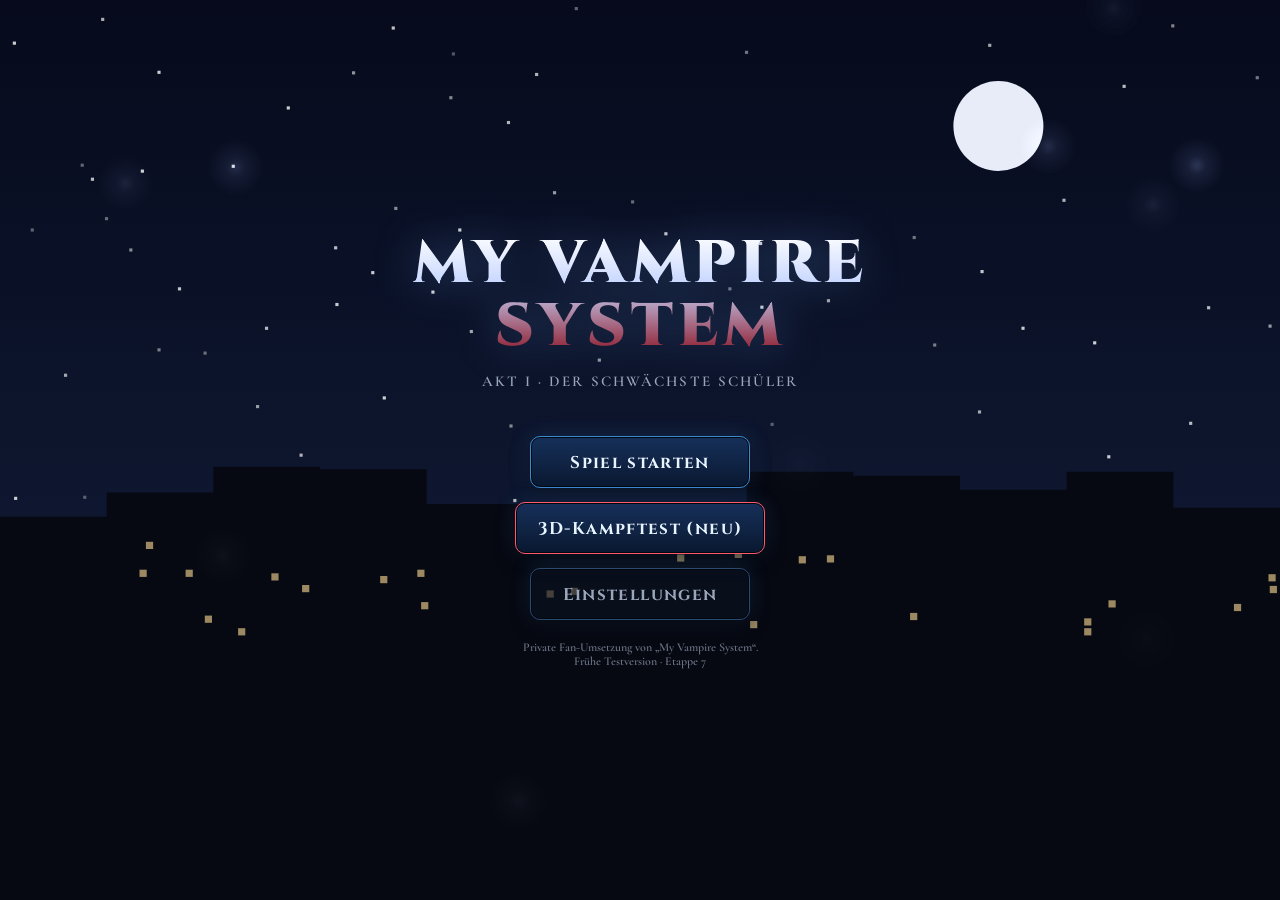
==== vampirsystem/game/index.html @ c1af9507 "Etappe 1 in 3D: Prüfplatz, Akademiehof (Tag/Nacht, begehbar), Trainingshalle, Messsäule, Trainingsge" ====
<!DOCTYPE html>
<html lang="de">
<head>
<meta charset="utf-8">
<title>My Vampire System</title>
<meta name="viewport" content="width=device-width, initial-scale=1, maximum-scale=1, user-scalable=no, viewport-fit=cover">
<meta name="description" content="My Vampire System – private Fan-Umsetzung als Story-Action-Spiel fürs Handy.">
<meta name="theme-color" content="#05060c">
<meta name="mobile-web-app-capable" content="yes">
<meta name="apple-mobile-web-app-capable" content="yes">
<meta name="apple-mobile-web-app-status-bar-style" content="black-translucent">
<meta name="apple-mobile-web-app-title" content="Vampire System">
<link rel="apple-touch-icon" href="icons/apple-touch-icon.png">
<link rel="icon" href="icons/icon-192.png">
<link rel="stylesheet" href="style.css?v=1">
</head>
<body>
<canvas id="game"></canvas>
<div id="ui"></div>
<!--SCRIPTS-->
<script src="src/00-core.js?v=1"></script>
<script src="src/01-artkit.js?v=1"></script>
<script src="src/02-figures.js?v=1"></script>
<script src="src/03-platform.js?v=1"></script>
<script src="src/04-combat.js?v=1"></script>
<script src="src/05-render.js?v=1"></script>
<script src="src/06-story.js?v=1"></script>
<script src="src/07-missions.js?v=1"></script>
<script src="src/09-progress.js?v=1"></script>
<script src="src/10-vr.js?v=1"></script>
<script src="src/11-portal.js?v=1"></script>
<script src="src/12-caladi.js?v=1"></script>
<script src="src/13-three.js?v=1"></script>
<script src="src/14-figur3d.js?v=1"></script>
<script src="src/15-arena3d.js?v=1"></script>
<script src="src/16-test3d.js?v=1"></script>
<script src="src/17-anim3d.js?v=1"></script>
<script src="src/18-orte-e1.js?v=1"></script>
<script src="src/08-main.js?v=1"></script>
<!--/SCRIPTS-->
<script type="importmap">{"imports":{"three":"./vendor/three.module.min.js","three/addons/":"./vendor/addons/"}}</script>
<script type="module">
import * as T3 from 'three';
import { EffectComposer } from 'three/addons/postprocessing/EffectComposer.js';
import { RenderPass } from 'three/addons/postprocessing/RenderPass.js';
import { ShaderPass } from 'three/addons/postprocessing/ShaderPass.js';
import { UnrealBloomPass } from 'three/addons/postprocessing/UnrealBloomPass.js';
import { OutputPass } from 'three/addons/postprocessing/OutputPass.js';
window.THREE_PP = { EffectComposer, RenderPass, ShaderPass, UnrealBloomPass, OutputPass };
window.THREE = T3;
</script>
</body>
</html>
---- vampirsystem/game/style.css ----
@font-face { font-family: 'Cinzel'; src: url(fonts/cinzel.woff2) format('woff2'); font-weight: 400 900; font-display: swap; }
@font-face { font-family: 'Cormorant Garamond'; src: url(fonts/cormorant-700.woff2) format('woff2'); font-weight: 300 700; font-display: swap; }

:root {
  --bg: #05060c; --sys: #6ec8ff; --sys2: #bfe6ff; --sysbg: rgba(6, 16, 34, .92); --sysline: #3a8ad0;
  --blood: #ff3a4e; --gold: #e8c77a; --text: #eef2f8; --dim: #9aa6ba;
  --safe-t: env(safe-area-inset-top, 0px); --safe-b: env(safe-area-inset-bottom, 0px);
  --safe-l: env(safe-area-inset-left, 0px); --safe-r: env(safe-area-inset-right, 0px);
}
* { margin: 0; padding: 0; box-sizing: border-box; -webkit-tap-highlight-color: transparent; }
html, body { width: 100%; height: 100%; overflow: hidden; background: var(--bg); color: var(--text);
  overscroll-behavior: none; touch-action: none; -webkit-user-select: none; user-select: none; -webkit-touch-callout: none;
  font-family: 'Cormorant Garamond', Georgia, serif; font-weight: 600; }
body { position: fixed; inset: 0; }
canvas#game { position: absolute; inset: 0; display: block; touch-action: none; }
#ui { position: absolute; inset: 0; pointer-events: none; z-index: 5; }
#ui .screen, #ui button, #ui .interactive { pointer-events: auto; }
.cinzel { font-family: 'Cinzel', serif; letter-spacing: .06em; }

/* ------------------------------------------------ Bildschirme */
.screen { position: absolute; inset: 0; display: flex; flex-direction: column; align-items: center; justify-content: center; gap: 14px;
  padding: calc(18px + var(--safe-t)) calc(18px + var(--safe-r)) calc(18px + var(--safe-b)) calc(18px + var(--safe-l)); }
.screen.dim { background: radial-gradient(120% 90% at 50% 20%, rgba(10, 20, 40, .7) 0%, rgba(2, 4, 10, .92) 75%); }
.title { font-family: 'Cinzel', serif; font-weight: 900; text-align: center; line-height: 1.05; font-size: clamp(34px, 11vw, 60px); letter-spacing: .08em;
  background: linear-gradient(180deg, #ffffff 0%, #c9d8ff 40%, #8a1020 100%); -webkit-background-clip: text; background-clip: text; color: transparent;
  filter: drop-shadow(0 0 22px rgba(110, 170, 255, .35)); }
.subtitle { color: var(--dim); letter-spacing: .14em; font-size: 15px; text-align: center; }
.foot { color: #6a7486; font-size: 12px; text-align: center; margin-top: 6px; }
.btn { font-family: 'Cinzel', serif; font-weight: 700; letter-spacing: .08em; color: #e8f4ff; font-size: 17px; min-width: 220px;
  background: linear-gradient(180deg, #16305a 0%, #0a1830 100%); border: 1.5px solid var(--sysline); border-radius: 10px;
  padding: 13px 22px; min-height: 52px; box-shadow: 0 0 0 1px #02060e inset, 0 6px 18px rgba(0,0,0,.5), 0 0 22px rgba(80,160,255,.18); cursor: pointer; }
.btn:active { transform: scale(.97); filter: brightness(1.3); }
.btn.ghost { background: rgba(10, 18, 34, .6); border-color: #2a4a70; color: var(--dim); }

/* ------------------------------------------------ System-Fenster (wie im Roman) */
.sys { width: min(460px, 100%); background: var(--sysbg); border: 1.5px solid var(--sysline); border-radius: 6px;
  box-shadow: 0 0 0 1px rgba(110,200,255,.15) inset, 0 0 30px rgba(60,150,255,.35); padding: 14px 16px; color: var(--sys2);
  font-family: 'Cinzel', serif; animation: sysin .25s ease-out; }
@keyframes sysin { from { transform: scale(.94); opacity: 0; } to { transform: none; opacity: 1; } }
.sys .head { color: var(--sys); font-weight: 800; letter-spacing: .16em; font-size: 13px; border-bottom: 1px solid rgba(110,200,255,.35); padding-bottom: 7px; margin-bottom: 9px; }
.sys .line { font-family: 'Cormorant Garamond', serif; font-size: 18px; line-height: 1.35; color: #e6f4ff; }
.sys .line + .line { margin-top: 6px; }
.sys .kv { display: grid; grid-template-columns: 1fr auto; gap: 4px 14px; font-family: 'Cormorant Garamond', serif; font-size: 18px; }
.sys .kv span:nth-child(even) { text-align: right; color: #fff; font-variant-numeric: tabular-nums; }
.sys .quest { font-family: 'Cormorant Garamond', serif; font-size: 17px; color: #ffe6a0; margin-top: 8px; }
.tap { color: #6a7a92; font-size: 12px; letter-spacing: .14em; text-align: center; margin-top: 10px; font-family: 'Cinzel', serif; }

/* ------------------------------------------------ Story-Szenen */
.scene { position: absolute; inset: 0; display: flex; flex-direction: column; justify-content: flex-end; align-items: center;
  padding: calc(18px + var(--safe-t)) calc(14px + var(--safe-r)) calc(22px + var(--safe-b)) calc(14px + var(--safe-l)); gap: 12px; }
.scene canvas.portrait { position: absolute; left: 50%; top: 12%; transform: translateX(-50%); width: min(80vw, 380px); height: auto; pointer-events: none; }
.box { width: min(520px, 100%); background: rgba(4, 6, 12, .9); border: 1px solid #2a3a54; border-radius: 10px; padding: 14px 16px 12px;
  box-shadow: 0 10px 30px rgba(0,0,0,.6); animation: sysin .2s ease-out; }
.box .who { font-family: 'Cinzel', serif; font-weight: 800; letter-spacing: .12em; font-size: 14px; margin-bottom: 6px; color: var(--gold); }
.box .txt { font-size: 19px; line-height: 1.4; }
.box.narr .txt { font-style: italic; color: #d8dfec; }

/* ------------------------------------------------ Kampf-HUD */
.hud { position: absolute; inset: 0; pointer-events: none; }
.hud .me { position: absolute; left: calc(12px + var(--safe-l)); top: calc(10px + var(--safe-t)); width: min(46vw, 210px); }
.hud .nm { font-family: 'Cinzel', serif; font-weight: 800; font-size: 13px; letter-spacing: .1em; text-shadow: 0 1px 3px #000; }
.hud .nm { white-space: nowrap; }
.hud .nm small { color: var(--dim); font-weight: 600; margin-left: 6px; font-size: 11px; }
.bar { height: 9px; background: rgba(0,0,0,.6); border: 1px solid rgba(255,255,255,.18); border-radius: 5px; overflow: hidden; margin-top: 4px; }
.bar i { display: block; height: 100%; width: 100%; transition: width .12s; }
.bar.hp i { background: linear-gradient(90deg, #a0102a, #ff4a5a); }
.bar.st i { background: linear-gradient(90deg, #2a8a5a, #7affb0); }
.bar.st.low i { background: linear-gradient(90deg, #6a5a1a, #ffd04a); }
.hud .hpnum { font-size: 13px; color: #ffd0d6; font-variant-numeric: tabular-nums; margin-top: 2px; text-shadow: 0 1px 2px #000; }
.hud .foe { position: absolute; left: 50%; transform: translateX(-50%); top: calc(100px + var(--safe-t)); width: min(70vw, 320px); text-align: center; }
.hud .foe .bar { height: 7px; }
.hud .foe .bar i { background: linear-gradient(90deg, #d8781e, #ffc04a); }
.hud .pause { position: absolute; right: calc(12px + var(--safe-r)); top: calc(10px + var(--safe-t)); width: 44px; height: 44px; border-radius: 10px;
  background: rgba(6,12,24,.7); border: 1px solid #2a4a70; color: var(--sys2); font-size: 18px; pointer-events: auto; }
.hud .hint { position: absolute; left: 50%; transform: translateX(-50%); bottom: calc(220px + var(--safe-b)); width: min(90vw, 420px); text-align: center;
  font-size: 19px; color: #fff; text-shadow: 0 2px 6px #000, 0 0 12px rgba(0,0,0,.8); transition: opacity .3s; }
.hud .banner { position: absolute; left: 50%; top: 34%; transform: translate(-50%, -50%); font-family: 'Cinzel', serif; font-weight: 900; font-size: clamp(28px, 9vw, 46px);
  letter-spacing: .12em; color: #fff; text-shadow: 0 0 18px rgba(110,200,255,.9), 0 2px 4px #000; white-space: nowrap; animation: banner 1.1s ease-out forwards; }
@keyframes banner { 0% { transform: translate(-50%, -50%) scale(1.5); opacity: 0; } 15% { transform: translate(-50%, -50%) scale(1); opacity: 1; } 75% { opacity: 1; } 100% { opacity: 0; } }
.hud .sysmsg { position: absolute; left: 50%; transform: translateX(-50%); top: calc(128px + var(--safe-t)); width: min(86vw, 360px); pointer-events: none; }
.hud .sysmsg .sys { padding: 9px 12px; }
.hud .sysmsg .sys .line { font-size: 16px; }

/* Knoepfe rechts unten (Daumen-Bogen) */
.pad { position: absolute; right: calc(10px + var(--safe-r)); bottom: calc(14px + var(--safe-b)); width: 210px; height: 200px; pointer-events: none; }
.pad button { position: absolute; border-radius: 50%; pointer-events: auto; touch-action: none; color: #eaf6ff; font-family: 'Cinzel', serif; font-weight: 800;
  letter-spacing: .06em; border: 2px solid rgba(140,200,255,.55); background: radial-gradient(circle at 40% 35%, rgba(60,110,190,.55), rgba(10,20,40,.75));
  box-shadow: 0 4px 14px rgba(0,0,0,.5), 0 0 16px rgba(80,160,255,.2); display: flex; align-items: center; justify-content: center; text-align: center; line-height: 1.05; }
.pad button.on { filter: brightness(1.6); transform: scale(.94); }
.pad .atk { width: 96px; height: 96px; right: 0; bottom: 0; font-size: 14px; }
.pad .atk.charge { box-shadow: 0 0 0 4px rgba(255,200,90,.7), 0 0 26px rgba(255,180,60,.7); }
.pad .dodge { width: 68px; height: 68px; right: 104px; bottom: 4px; font-size: 10.5px; }
.pad .insp { width: 58px; height: 58px; right: 78px; bottom: 112px; font-size: 10px; }
.pad .skill { width: 68px; height: 68px; right: 4px; bottom: 106px; font-size: 10px; border-color: rgba(255,90,110,.75); background: radial-gradient(circle at 40% 35%, rgba(190,30,60,.7), rgba(40,4,12,.85)); flex-direction: column; }
.pad .skill small { font-size: 9px; color: #ffb0b8; margin-top: 2px; }
.pad .insp.off { display: none; }
.pad button.cd { opacity: .45; }
.stickzone { position: absolute; left: 0; bottom: 0; width: 55%; height: 62%; pointer-events: auto; touch-action: none; }
.stick { position: absolute; width: 120px; height: 120px; margin: -60px 0 0 -60px; border-radius: 50%; border: 2px solid rgba(160,200,255,.3);
  background: radial-gradient(circle, rgba(40,70,120,.15), rgba(10,20,40,.35)); pointer-events: none; }
.stick i { position: absolute; left: 50%; top: 50%; width: 52px; height: 52px; margin: -26px 0 0 -26px; border-radius: 50%;
  background: radial-gradient(circle at 40% 35%, rgba(200,230,255,.8), rgba(80,130,210,.6)); box-shadow: 0 0 12px rgba(120,180,255,.5); }
.inspect { position: absolute; left: 50%; bottom: calc(230px + var(--safe-b)); transform: translateX(-50%); width: min(86vw, 340px); pointer-events: none; }

.hud .goal { margin-top: 8px; font-size: 14px; text-shadow: 0 1px 3px #000, 0 0 6px #000; }
.hud .goal .gh { font-family: 'Cinzel', serif; font-weight: 800; font-size: 11px; letter-spacing: .14em; color: var(--sys); }
.hud .goal .gq { color: #ffe6a0; margin-top: 2px; }
.hud .goal .gd { color: #cfe0f0; font-size: 13px; }
.hud .goal .gd.bad { color: #ff8a8a; }
.sunchip { position: absolute; left: 50%; transform: translateX(-50%); top: calc(150px + var(--safe-t)); white-space: nowrap; padding: 5px 12px; border-radius: 20px;
  background: rgba(255,190,60,.85); color: #2a1604; font-family: 'Cinzel', serif; font-weight: 800; font-size: 11px; letter-spacing: .1em; opacity: 0; transition: opacity .2s; }
.sunchip.on { opacity: 1; }
.pad .atk.act { background: radial-gradient(circle at 40% 35%, rgba(255,210,120,.7), rgba(80,50,10,.8)); border-color: #ffe6a0; font-size: 13px; }

.bar.xp { height: 4px; margin-top: 3px; }
.bar.xp i { background: linear-gradient(90deg, #3a8ad0, #9ad8ff); }
.hud .statusbtn { right: calc(62px + var(--safe-r)); font-size: 20px; }
.statuswin .expbar { height: 8px; background: rgba(0,0,0,.5); border: 1px solid #2a4a70; border-radius: 4px; margin-top: 8px; overflow: hidden; }
.statuswin .expbar i { display: block; height: 100%; background: linear-gradient(90deg, #3a8ad0, #9ad8ff); }
.statuswin .expnum { font-family: 'Cormorant Garamond', serif; font-size: 14px; color: #9ab; margin-top: 2px; }
.strow { display: flex; align-items: center; gap: 10px; margin-top: 8px; font-family: 'Cormorant Garamond', serif; font-size: 18px; color: #e6f4ff; }
.strow span { flex: 1; display: flex; flex-direction: column; }
.strow small { font-size: 13px; color: #8a9ab0; }
.strow b { min-width: 28px; text-align: right; font-variant-numeric: tabular-nums; }
.strow .plus { width: 40px; height: 40px; border-radius: 8px; border: 1.5px solid var(--sysline); background: #10284a; color: #fff; font-size: 22px; font-weight: 800; }
.strow .plus:disabled { opacity: .3; }

.pad .skill.s2 { right: 4px; bottom: 182px; border-color: rgba(150,210,255,.75); background: radial-gradient(circle at 40% 35%, rgba(60,120,200,.7), rgba(6,16,34,.85)); }
.pad .skill.s3 { right: 80px; bottom: 180px; border-color: rgba(255,210,120,.75); background: radial-gradient(circle at 40% 35%, rgba(200,150,60,.7), rgba(34,22,6,.85)); }
.pad { height: 260px; }
.hud .party { position: absolute; left: calc(10px + var(--safe-l)); bottom: calc(18px + var(--safe-b)); display: flex; flex-direction: column; gap: 6px; pointer-events: none; z-index: 2; }
.hud .party .pm { pointer-events: auto; width: 96px; height: 40px; border-radius: 10px; border: 1.5px solid var(--c); background: rgba(6,10,20,.75); color: #fff;
  font-family: 'Cinzel', serif; font-size: 11px; font-weight: 800; letter-spacing: .06em; position: relative; overflow: hidden; text-align: left; padding: 4px 8px; }
.hud .party .pm i { position: absolute; left: 0; bottom: 0; height: 4px; background: var(--c); }
.hud .party .pm.on { background: rgba(40,60,100,.85); box-shadow: 0 0 12px var(--c); }
.hud .party .pm.dead { opacity: .35; }
.hud .bank { position: absolute; left: calc(12px + var(--safe-l)); bottom: calc(168px + var(--safe-b)); display: flex; align-items: center; gap: 6px; font-family: 'Cinzel', serif; font-size: 10px; color: #ffb0b8; text-shadow: 0 1px 2px #000; }
.hud .bank i { display: block; width: 70px; height: 6px; background: rgba(0,0,0,.6); border: 1px solid rgba(255,90,110,.5); border-radius: 3px; overflow: hidden; }
.hud .bank i b { display: block; height: 100%; background: linear-gradient(90deg, #8a0a1e, #ff4a5a); }
.hud .bank small { font-size: 10px; }

.vrlist { width: min(460px, 100%); display: flex; flex-direction: column; gap: 6px; }
.vrrow { display: grid; grid-template-columns: 1fr auto; text-align: left; gap: 2px 10px; padding: 10px 12px; border-radius: 8px; border: 1px solid #1e6a80;
  background: rgba(6, 24, 34, .85); color: #dff8ff; font-family: 'Cormorant Garamond', serif; font-size: 16px; }
.vrrow b { font-family: 'Cinzel', serif; font-size: 13px; letter-spacing: .06em; color: #5ff0ff; }
.vrrow small { grid-column: 1; color: #9ab8c8; font-size: 14px; }
.vrrow span { grid-row: 1 / span 2; grid-column: 2; align-self: center; color: #ffe6a0; font-family: 'Cinzel', serif; font-size: 12px; }
.vrrow.locked { opacity: .45; }
/* Etappe 6: Blood Spray, Schatten, MC-Leiste */
.pad { width: 230px; }
.pad .skill.s4 { width: 60px; height: 60px; right: 150px; bottom: 104px; font-size: 9.5px; }
.pad .skill.s5 { width: 60px; height: 60px; right: 156px; bottom: 178px; font-size: 9.5px; border-color: rgba(200,160,255,.75); background: radial-gradient(circle at 40% 35%, rgba(90,40,150,.75), rgba(14,4,26,.88)); }
.pad .skill.s5 small { color: #d8c0ff; }
.bar.mc { height: 5px; margin-top: 3px; }
.bar.mc i { background: linear-gradient(90deg, #4a1a8a, #c8a0ff); }
/* 3D-Modus: Kampf-Oberflaeche im Stil moderner Action-Spiele */
.hud.h3d .pad button { background: radial-gradient(circle at 50% 40%, rgba(40,48,70,.72), rgba(6,8,16,.82)); border: 1.5px solid rgba(220,235,255,.55); box-shadow: 0 0 12px rgba(0,0,0,.6), inset 0 0 10px rgba(120,170,255,.18); text-shadow: 0 1px 3px #000; }
.hud.h3d .pad button::after { content: ''; position: absolute; inset: -4px; border-radius: 50%; pointer-events: none;
  background: conic-gradient(rgba(0,0,0,.62) calc(var(--cd, 0) * 360deg), transparent 0); -webkit-mask: radial-gradient(circle, #000 64%, transparent 65%); mask: radial-gradient(circle, #000 64%, transparent 65%); }
.hud.h3d .pad .atk { border: 2px solid rgba(255,255,255,.8); background: radial-gradient(circle at 50% 38%, rgba(70,110,190,.75), rgba(8,14,34,.85)); font-size: 15px; letter-spacing: .06em; }
.hud.h3d .pad .skill { border-color: rgba(255,110,130,.8); }
.hud.h3d .pad .skill.s2 { border-color: rgba(140,200,255,.85); }
.hud.h3d .pad .skill.s3 { border-color: rgba(255,210,120,.85); }
.hud.h3d .pad .dodge { border-color: rgba(160,255,220,.7); }
.hud.h3d .me { background: linear-gradient(90deg, rgba(4,6,14,.65), rgba(4,6,14,0)); padding: 6px 10px 8px; border-radius: 6px; }
.hud.h3d .bar.hp i { background: linear-gradient(90deg, #d8102a, #ff6070); box-shadow: 0 0 8px rgba(255,60,80,.7); }
.hud.h3d .foe .bar i { background: linear-gradient(90deg, #ff3a4e, #ff9a5a); box-shadow: 0 0 8px rgba(255,80,60,.7); }
.hud.h3d .hint { top: calc(250px + var(--safe-t, 0px)); bottom: auto; font-size: 15px; }
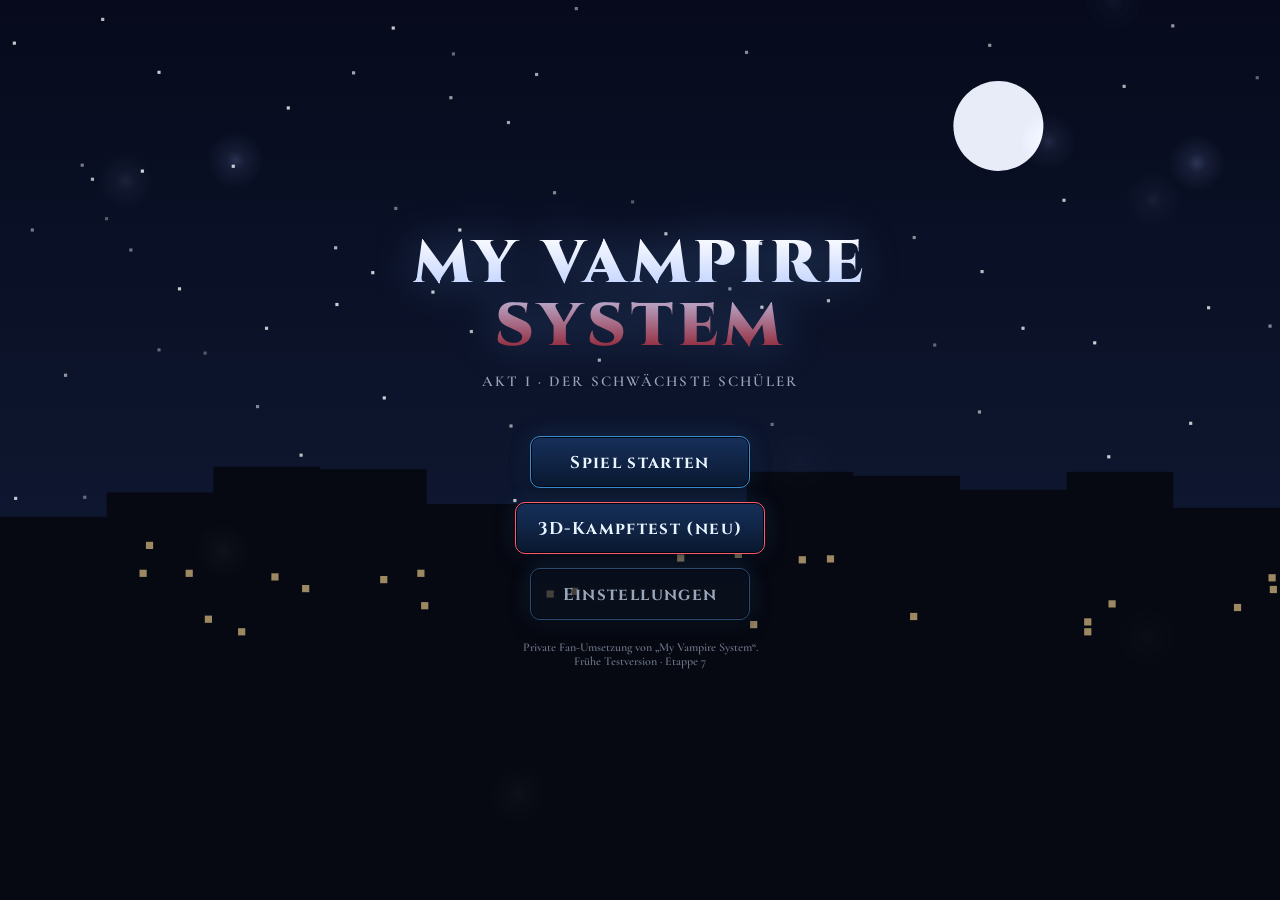
==== commit f931b805: "Etappe 2 in 3D: Park bei Nacht, Hof-Kulisse für Kämpfe, Rylees Metallschild, Monos Haltung und Auswe" ====
--- a/vampirsystem/game/index.html
+++ b/vampirsystem/game/index.html
@@ -36,6 +36,7 @@
 <script src="src/16-test3d.js?v=1"></script>
 <script src="src/17-anim3d.js?v=1"></script>
 <script src="src/18-orte-e1.js?v=1"></script>
+<script src="src/19-orte-e2.js?v=1"></script>
 <script src="src/08-main.js?v=1"></script>
 <!--/SCRIPTS-->
 <script type="importmap">{"imports":{"three":"./vendor/three.module.min.js","three/addons/":"./vendor/addons/"}}</script>
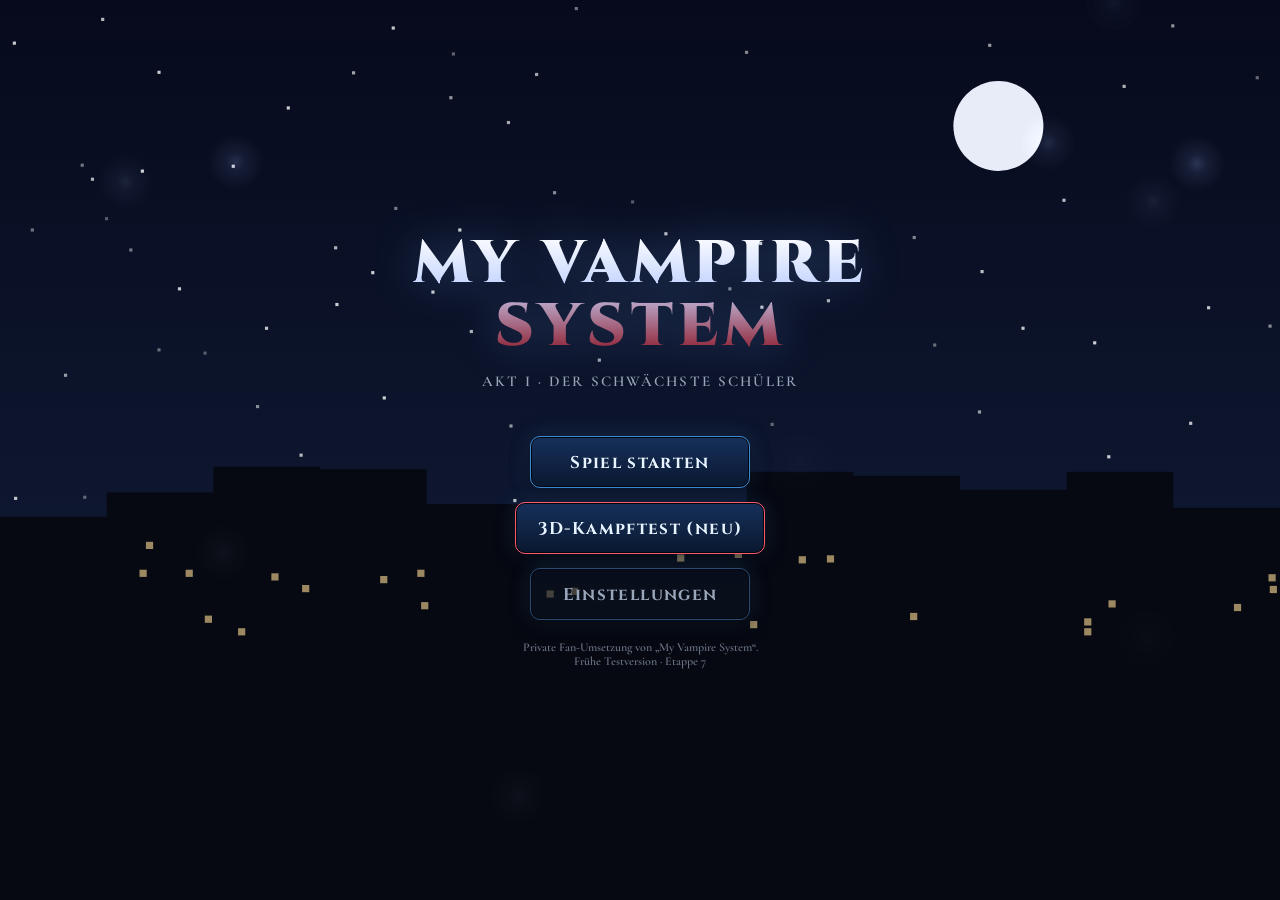
==== commit 42c58449: "Akademiehof 60 % größer mit mehr Bäumen und Bänken, Rückkehr vor die Tür des verlassenen Gebäudes Co" ====
--- a/vampirsystem/game/index.html
+++ b/vampirsystem/game/index.html
@@ -37,6 +37,7 @@
 <script src="src/17-anim3d.js?v=1"></script>
 <script src="src/18-orte-e1.js?v=1"></script>
 <script src="src/19-orte-e2.js?v=1"></script>
+<script src="src/20-hub.js?v=1"></script>
 <script src="src/08-main.js?v=1"></script>
 <!--/SCRIPTS-->
 <script type="importmap">{"imports":{"three":"./vendor/three.module.min.js","three/addons/":"./vendor/addons/"}}</script>
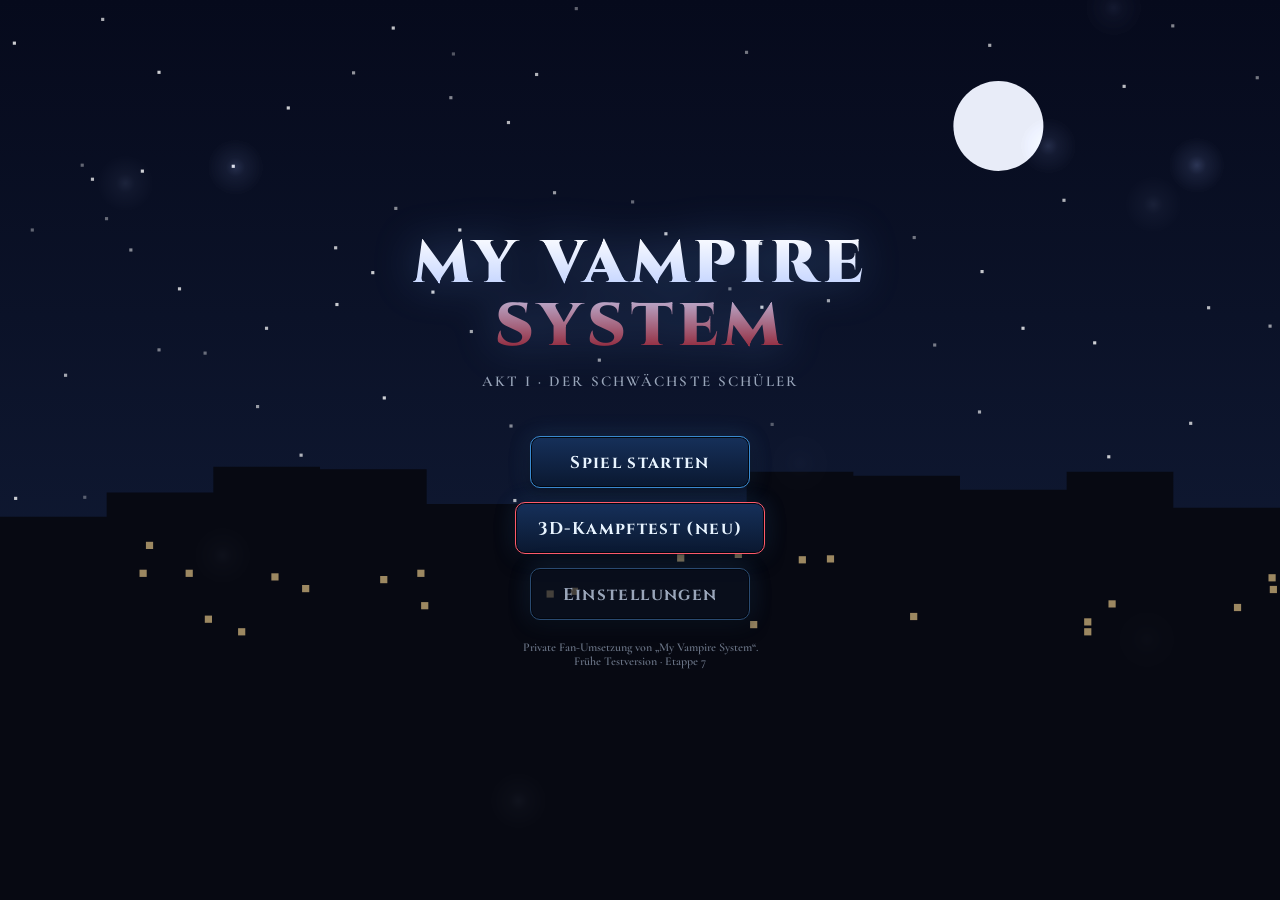
==== commit 354c4f59: "Etappe 3 in 3D: Speer mit Stoß/Fegen und Windwirbel, Leos Schwerthiebe mit Nachbildern, Dach des Woh" ====
--- a/vampirsystem/game/index.html
+++ b/vampirsystem/game/index.html
@@ -38,6 +38,7 @@
 <script src="src/18-orte-e1.js?v=1"></script>
 <script src="src/19-orte-e2.js?v=1"></script>
 <script src="src/20-hub.js?v=1"></script>
+<script src="src/21-e3.js?v=1"></script>
 <script src="src/08-main.js?v=1"></script>
 <!--/SCRIPTS-->
 <script type="importmap">{"imports":{"three":"./vendor/three.module.min.js","three/addons/":"./vendor/addons/"}}</script>
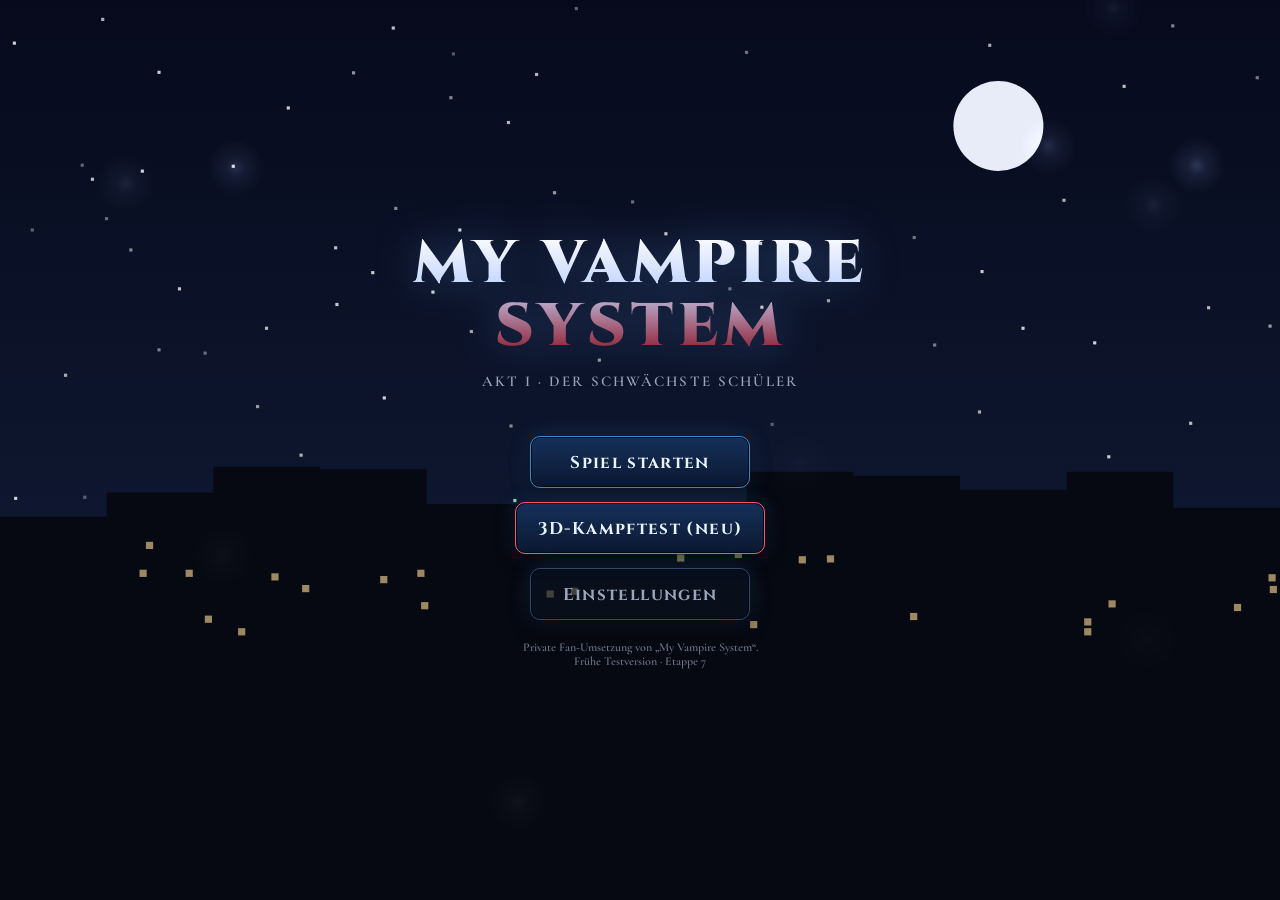
==== commit 8029a540: "Etappe 4 in 3D: Aula mit Bühne, Vorhang und Scheinwerfern, Monos lebende Peitsche, leuchtende Hände," ====
--- a/vampirsystem/game/index.html
+++ b/vampirsystem/game/index.html
@@ -39,6 +39,7 @@
 <script src="src/19-orte-e2.js?v=1"></script>
 <script src="src/20-hub.js?v=1"></script>
 <script src="src/21-e3.js?v=1"></script>
+<script src="src/22-e4.js?v=1"></script>
 <script src="src/08-main.js?v=1"></script>
 <!--/SCRIPTS-->
 <script type="importmap">{"imports":{"three":"./vendor/three.module.min.js","three/addons/":"./vendor/addons/"}}</script>
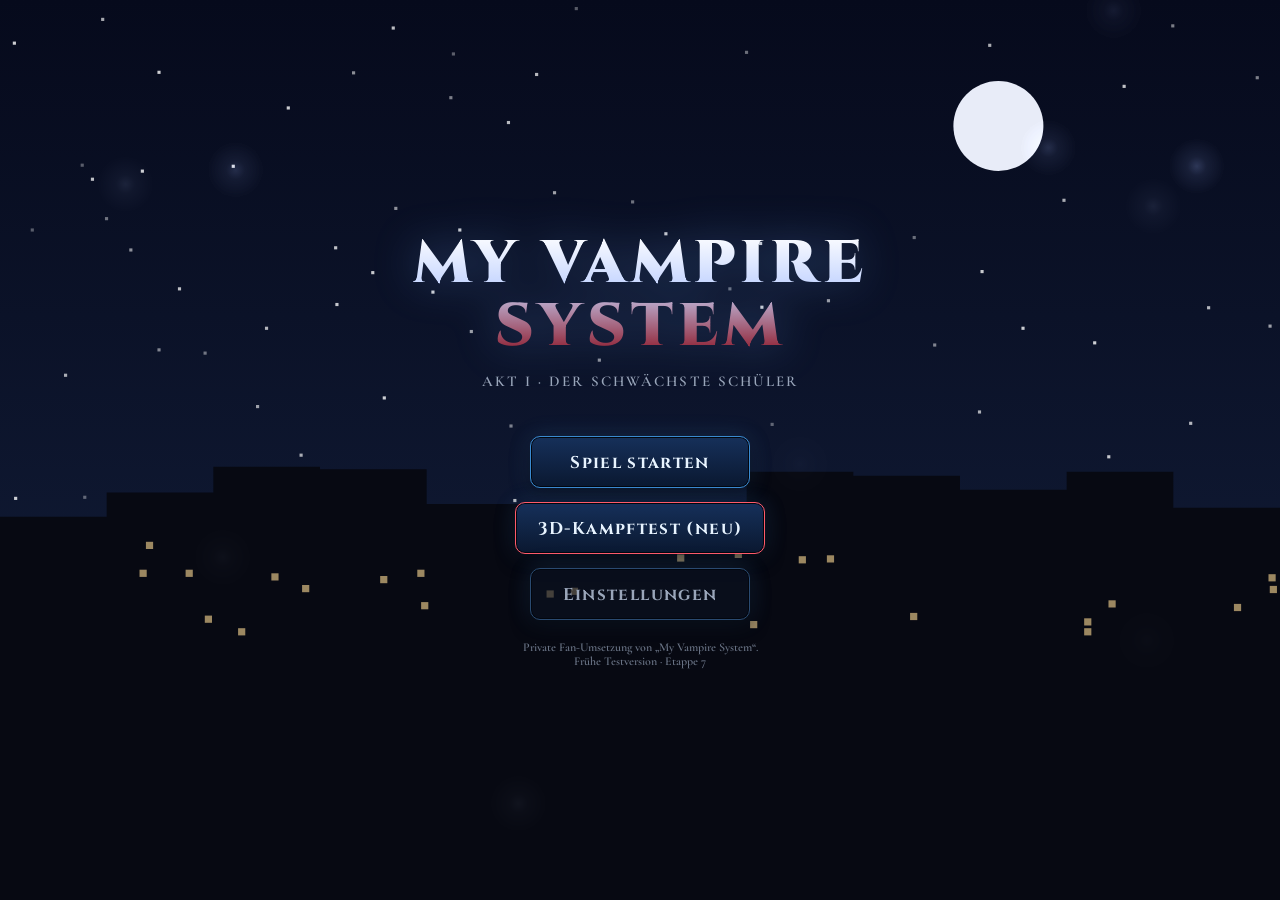
==== commit 33f769d7: "Begehbare Räume (Zimmer 23, Bibliothek, Kantine, Trainingshalle) mit Türen im Hof und Dingen zum Erk" ====
--- a/vampirsystem/game/index.html
+++ b/vampirsystem/game/index.html
@@ -40,6 +40,8 @@
 <script src="src/20-hub.js?v=1"></script>
 <script src="src/21-e3.js?v=1"></script>
 <script src="src/22-e4.js?v=1"></script>
+<script src="src/23-raeume.js?v=1"></script>
+<script src="src/24-e5.js?v=1"></script>
 <script src="src/08-main.js?v=1"></script>
 <!--/SCRIPTS-->
 <script type="importmap">{"imports":{"three":"./vendor/three.module.min.js","three/addons/":"./vendor/addons/"}}</script>
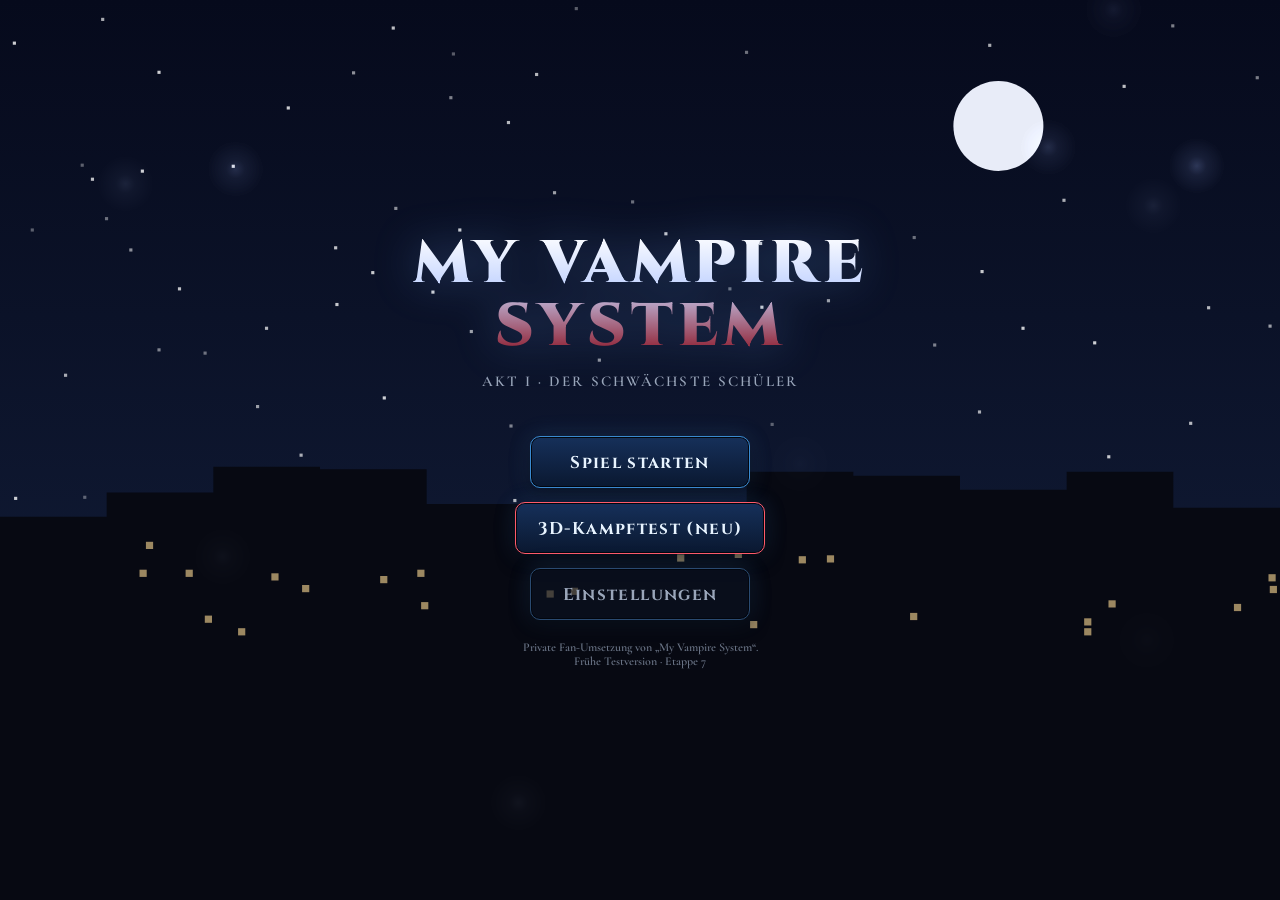
==== commit 3a04b0b6: "Etappe 6 in 3D: Ruinenstadt mit zwei Monden, Hangar mit Nest, Trainings-Dom mit Mech-Wracks; Rattenk" ====
--- a/vampirsystem/game/index.html
+++ b/vampirsystem/game/index.html
@@ -42,6 +42,7 @@
 <script src="src/22-e4.js?v=1"></script>
 <script src="src/23-raeume.js?v=1"></script>
 <script src="src/24-e5.js?v=1"></script>
+<script src="src/25-e6.js?v=1"></script>
 <script src="src/08-main.js?v=1"></script>
 <!--/SCRIPTS-->
 <script type="importmap">{"imports":{"three":"./vendor/three.module.min.js","three/addons/":"./vendor/addons/"}}</script>
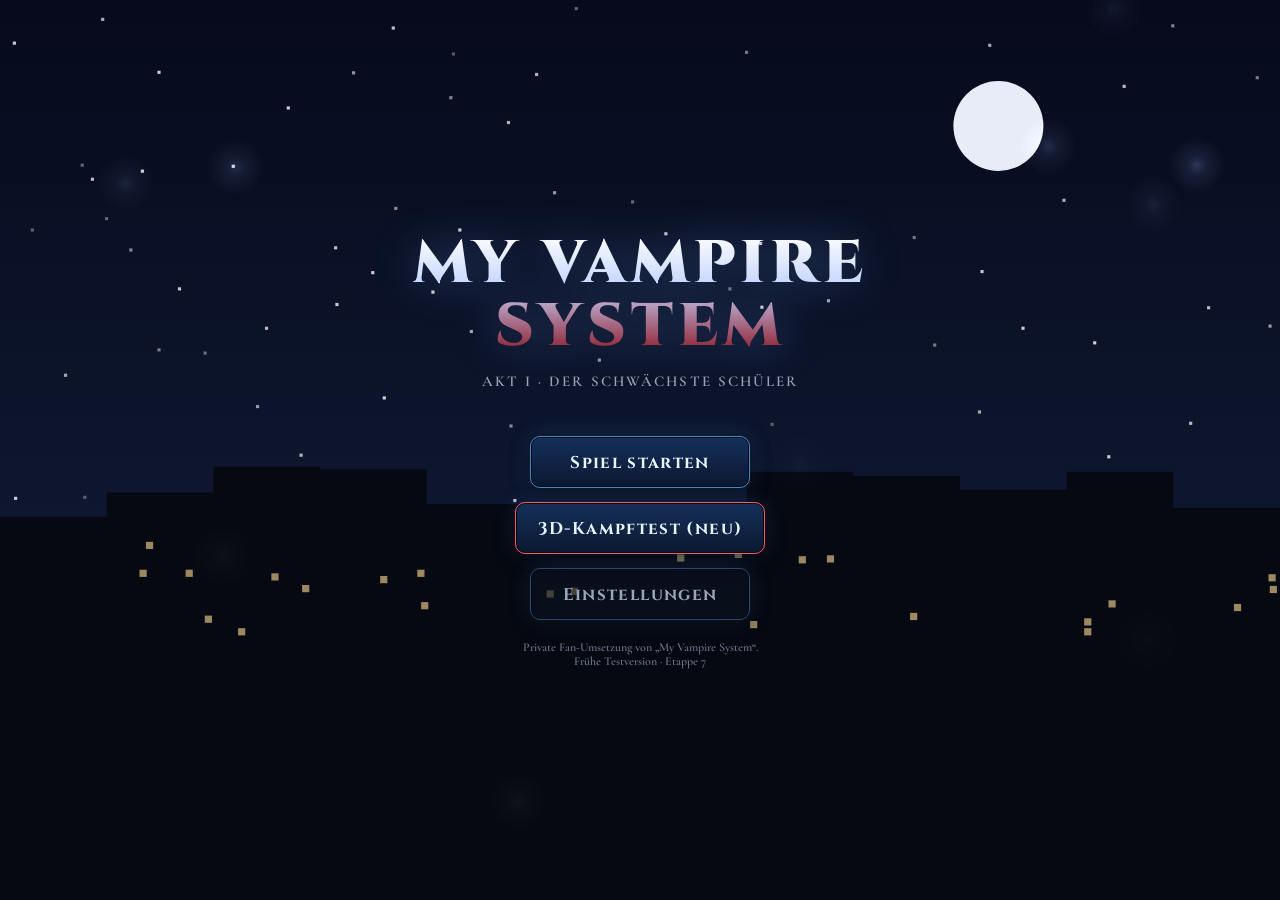
==== commit 987b1af7: "Etappe 7 in 3D: Wüste von Caladi mit Dünen, Oase, Palmen und Brunnenhaus; Tag/Nacht/Schattenleere we" ====
--- a/vampirsystem/game/index.html
+++ b/vampirsystem/game/index.html
@@ -43,6 +43,7 @@
 <script src="src/23-raeume.js?v=1"></script>
 <script src="src/24-e5.js?v=1"></script>
 <script src="src/25-e6.js?v=1"></script>
+<script src="src/26-e7.js?v=1"></script>
 <script src="src/08-main.js?v=1"></script>
 <!--/SCRIPTS-->
 <script type="importmap">{"imports":{"three":"./vendor/three.module.min.js","three/addons/":"./vendor/addons/"}}</script>
